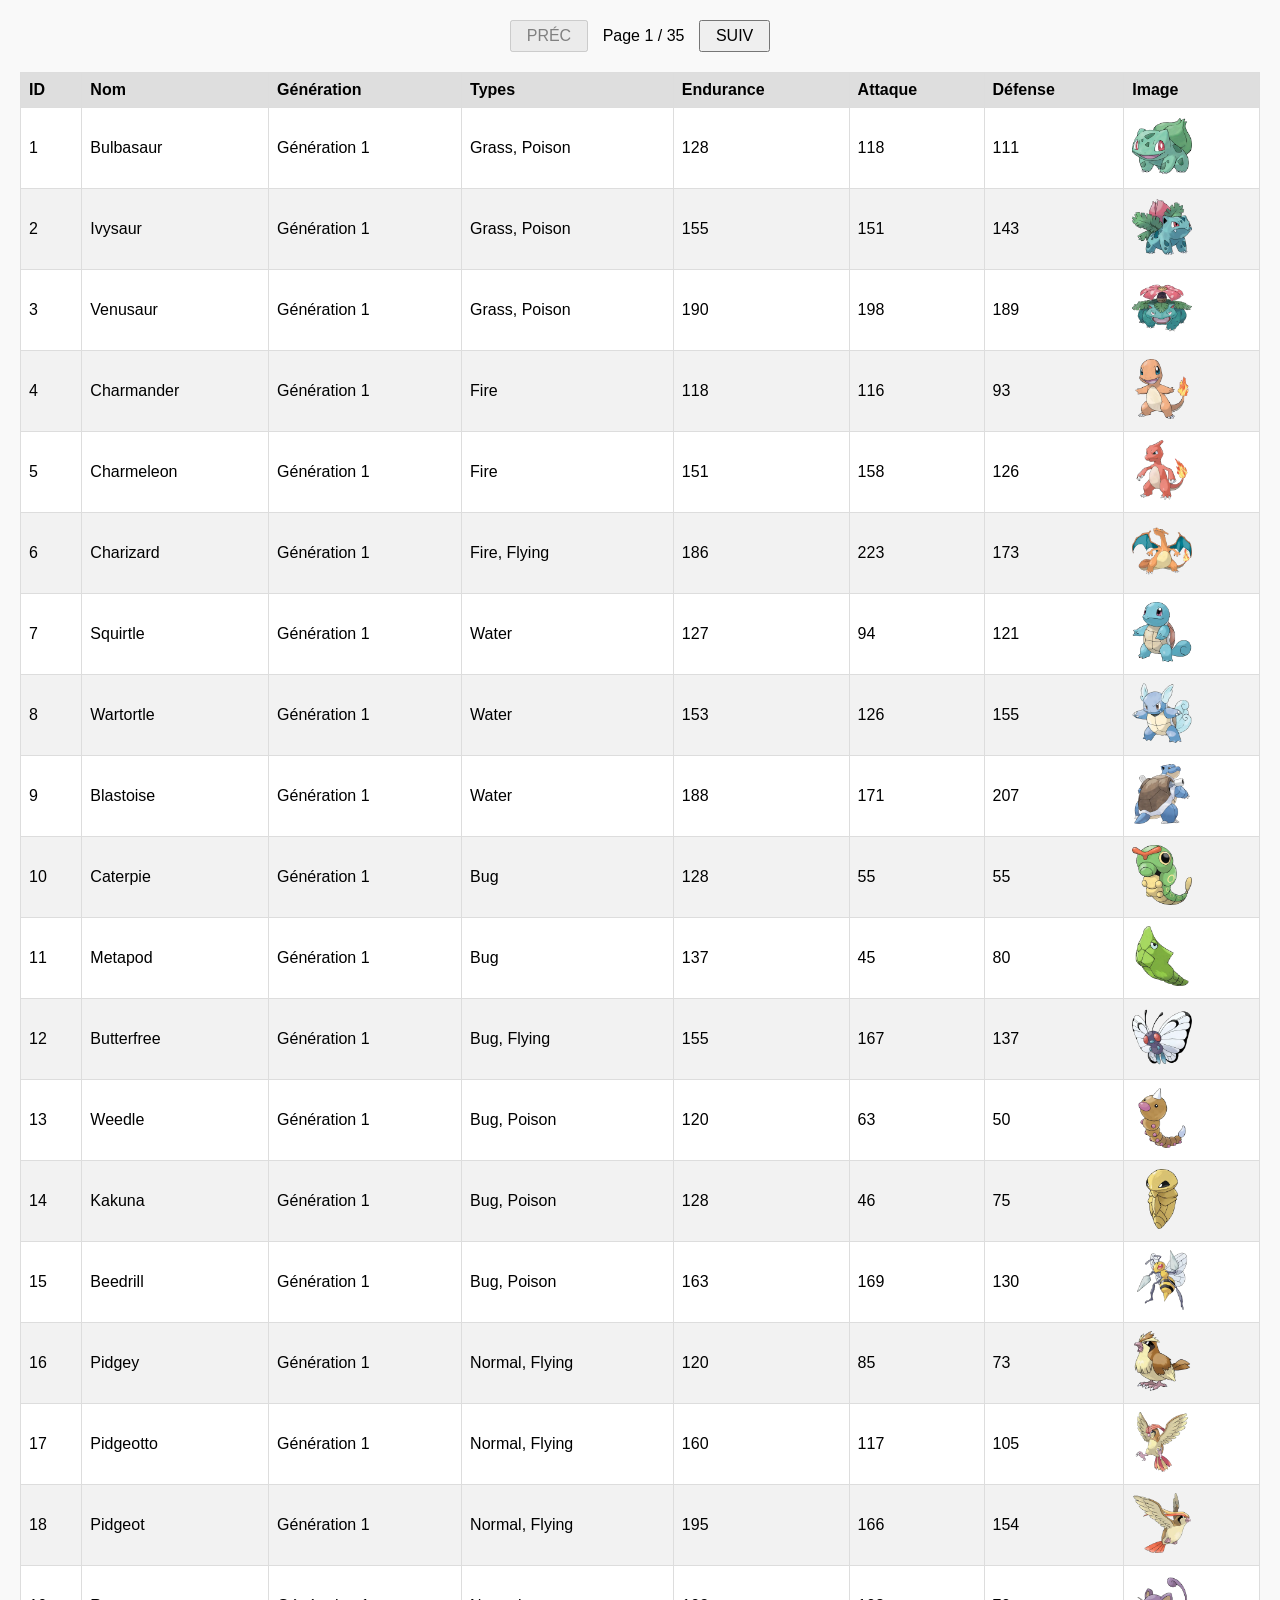
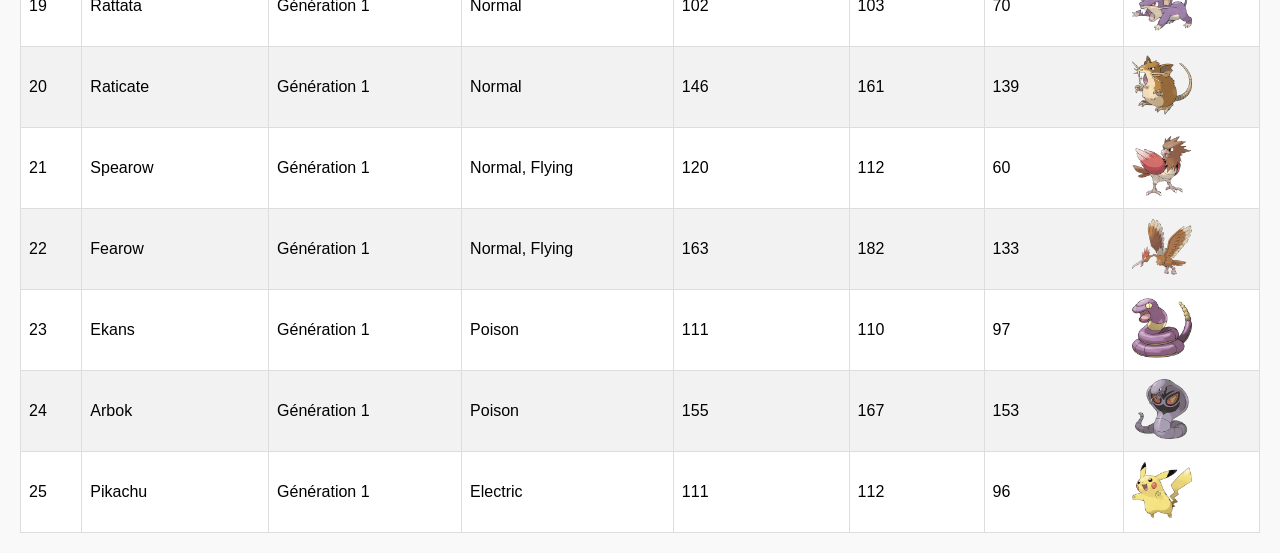
==== html/index.html @ 612dcb6c "finish pagination + details" ====
<!DOCTYPE html>
<html lang="fr">
<head>
    <meta charset="UTF-8">
    <meta name="viewport" content="width=device-width, initial-scale=1.0">
    <title>Pokédex</title>
    <link rel="stylesheet" href="style.css">
</head>
<body>
    <div id="pagination-controls">
        <button id="btn-prec">PRÉC</button>
        <span id="page-info">Page <span id="current-page">1</span> / <span id="total-pages">1</span></span>
        <button id="btn-suiv">SUIV</button>
    </div>
    <table>
        <thead>
            <tr>
                <th>ID</th>
                <th>Nom</th>
                <th>Génération</th>
                <th>Types</th>
                <th>Endurance</th>
                <th>Attaque</th>
                <th>Défense</th>
                <th>Image</th>
            </tr>
        </thead>
        <tbody id="pokemon-table-body">
        </tbody>
    </table>

    <div id="overlay" style="display:none;">
        <div id="detail-popup">
            <button id="btn-fermer">X</button>
            <div id="detail-contenu"></div>
        </div>
    </div>

    <div id="image-popup" style="display:none;">
        <img id="image-popup-img" src="" alt="">
    </div>

    <script type="module" src="js/script.js"></script>
</body>
</html>
---- html/style.css ----
body {
    font-family: Arial, Helvetica, sans-serif;
    margin: 20px;
    background-color: #f9f9f9;
}

h1 {
    text-align: center;
}

#pagination-controls {
    text-align: center;
    margin-bottom: 20px;
}

button {
    padding: 5px 15px;
    font-size: 16px;
    margin: 0 10px;
    cursor: pointer;
}

button:disabled {
    cursor: not-allowed;
    color: grey;
}

table {
    width: 100%;
    border-collapse: collapse;
    background-color: white;
    margin: 0 auto;
}

th, td {
    border: 1px solid #ddd;
    padding: 8px;
    text-align: left;
}

th {
    background-color: #dedede;
    font-weight: bold;
}

tr:nth-child(even) {
    background-color: #f2f2f2;
}

tr:hover {
    background-color: #e8f4f8;
}

td img {
    width: 60px;
    height: auto;
}

tbody tr {
    cursor: pointer;
}

#overlay {
    position: fixed;
    top: 0;
    left: 0;
    width: 100%;
    height: 100%;
    background-color: rgba(0, 0, 0, 0.5);
    display: flex;
    justify-content: center;
    align-items: center;
    z-index: 100;
}

#detail-popup {
    background-color: white;
    padding: 25px;
    border-radius: 5px;
    width: 500px;
    max-height: 80vh;
    overflow-y: auto;
    position: relative;
}

#btn-fermer {
    position: absolute;
    top: 10px;
    right: 10px;
    background-color: #cc0000;
    color: white;
    border: none;
    font-size: 14px;
    cursor: pointer;
    padding: 3px 8px;
}

#detail-contenu h2 {
    margin-top: 0;
}

#detail-contenu table {
    width: 100%;
    margin-top: 10px;
}

#detail-contenu img {
    width: 150px;
    display: block;
    margin: 10px auto;
}

#image-popup {
    position: fixed;
    z-index: 200;
    pointer-events: none;
    background-color: white;
    border: 2px solid #333;
    padding: 5px;
    border-radius: 5px;
}

#image-popup img {
    width: 300px;
    height: auto;
}
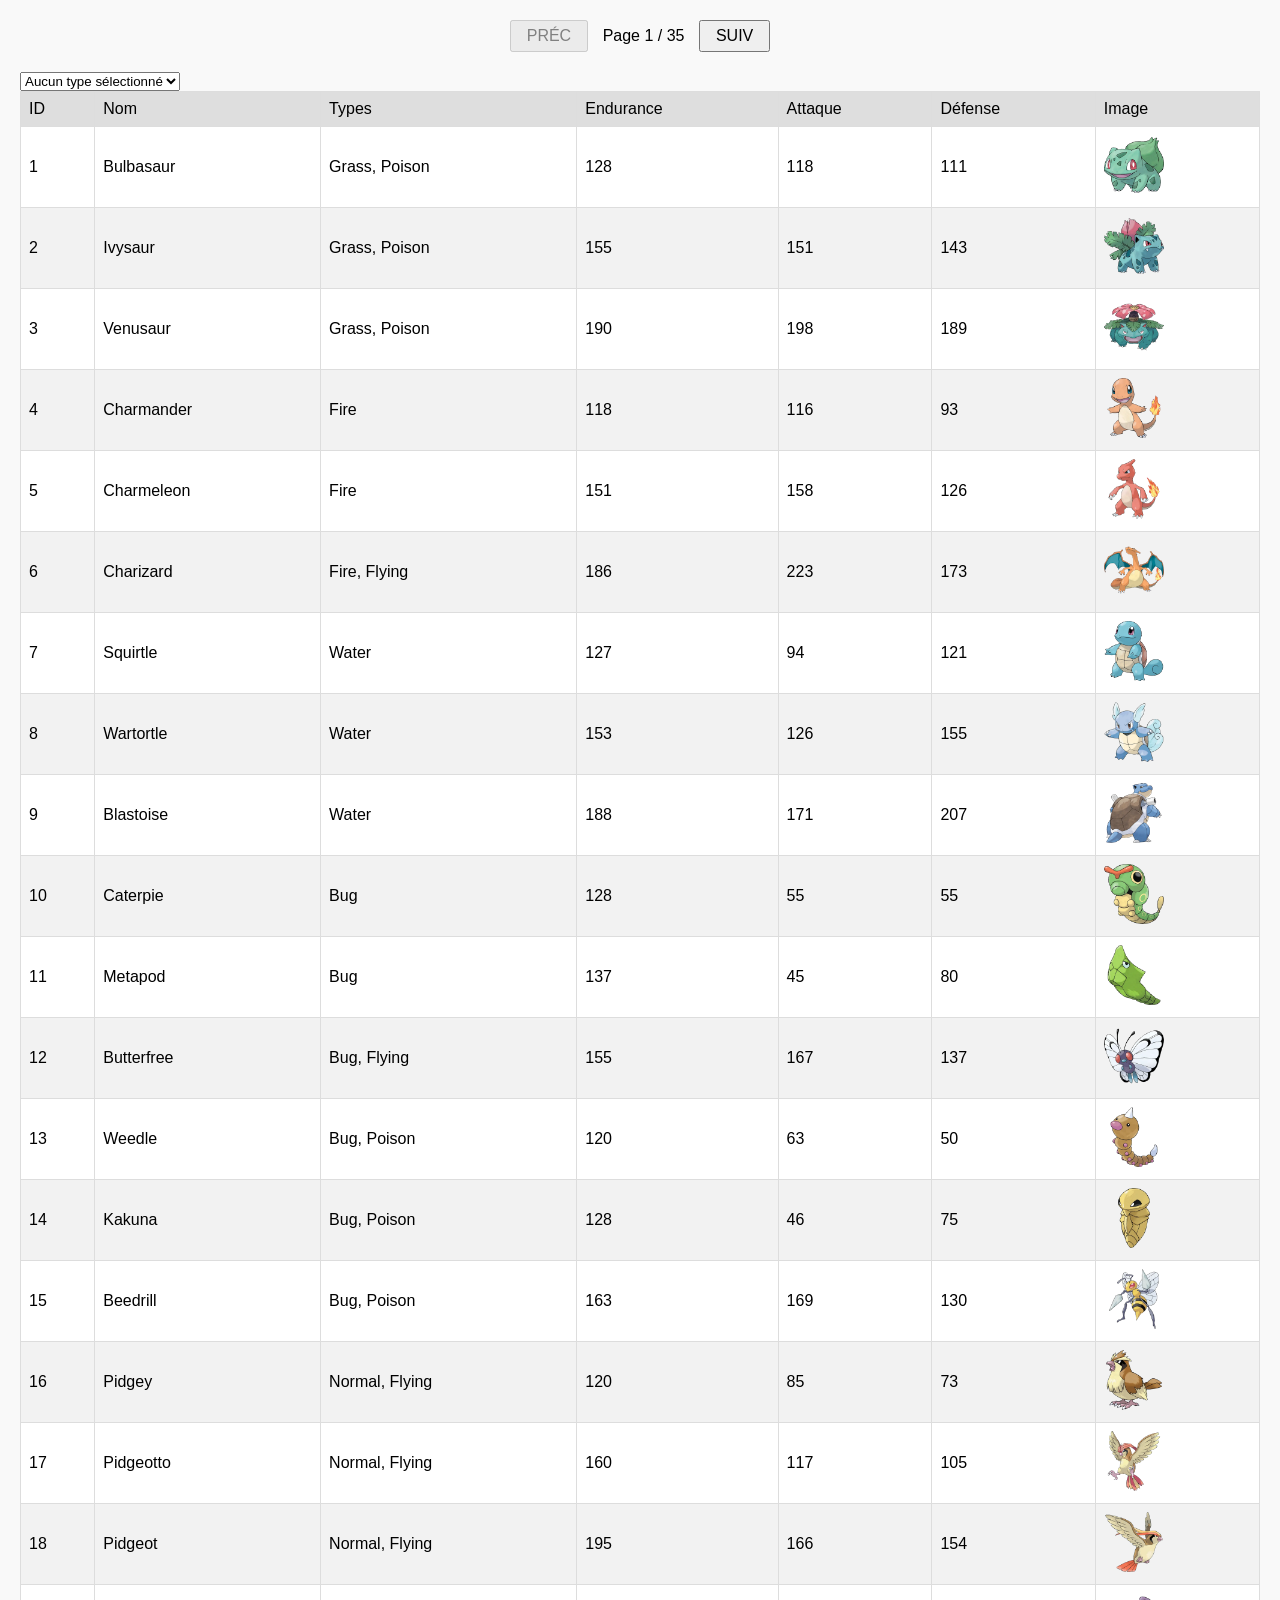
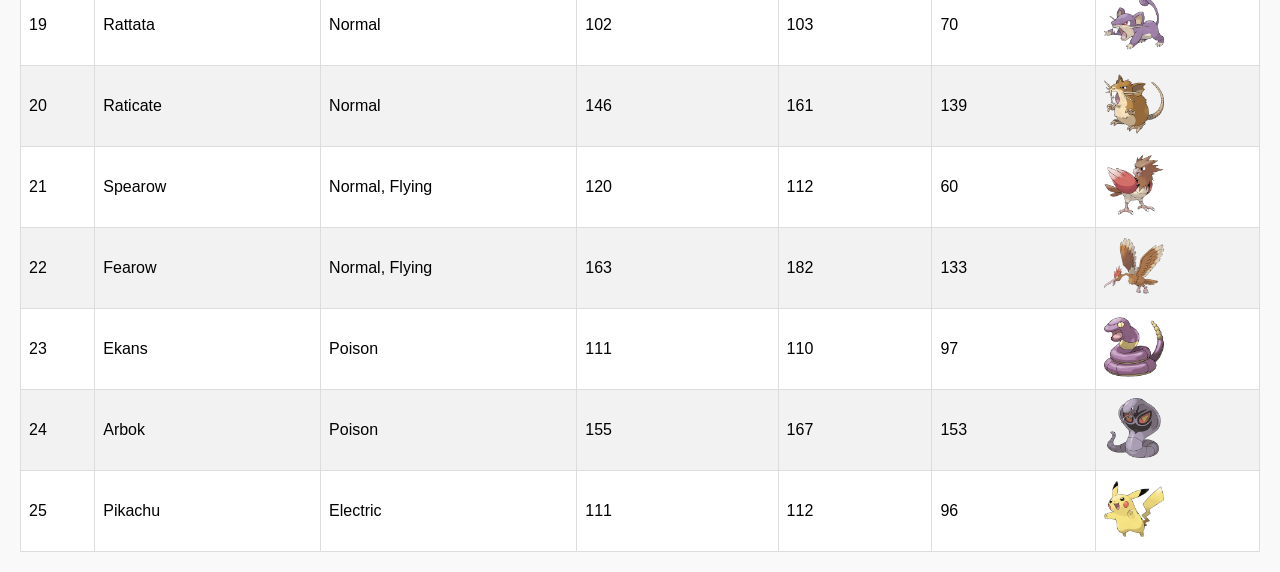
==== commit 682a52eb: "Trier et début du filtrage" ====
--- a/html/index.html
+++ b/html/index.html
@@ -12,17 +12,22 @@
         <span id="page-info">Page <span id="current-page">1</span> / <span id="total-pages">1</span></span>
         <button id="btn-suiv">SUIV</button>
     </div>
-    <table>
+    <div id="filtrage">
+        <select name="type" id="type">
+            <option value="">Aucun type sélectionné</option>
+            
+        </select>
+    </div>
+    <table id="mainTable">
         <thead>
             <tr>
-                <th>ID</th>
-                <th>Nom</th>
-                <th>Génération</th>
-                <th>Types</th>
-                <th>Endurance</th>
-                <th>Attaque</th>
-                <th>Défense</th>
-                <th>Image</th>
+                <th data-nomColonne="_id_pokemon">ID</th>
+                <th data-nomColonne="_nom_pokemon">Nom</th>
+                <th data-nomColonne="_types_pokemon">Types</th>
+                <th data-nomColonne="_stamina_pokemon">Endurance</th>
+                <th data-nomColonne="_base_attaque_pokemon">Attaque</th>
+                <th data-nomColonne="_base_defense_pokemon">Défense</th>
+                <th class="no-sort">Image</th>
             </tr>
         </thead>
         <tbody id="pokemon-table-body">
--- a/html/style.css
+++ b/html/style.css
@@ -40,6 +40,28 @@
 
 th {
     background-color: #dedede;
+    font-weight: normal;
+    cursor: pointer;
+}
+
+th.sorted
+{
+    font-weight: bold;
+}
+
+th.sorted::after
+{
+    content: " ↓";
+    display: inline;
+    color: inherit;
+    font-weight: bold;
+}
+
+th.asc::after
+{
+    content: " ↑";
+    display: inline;
+    color: inherit;
     font-weight: bold;
 }
 
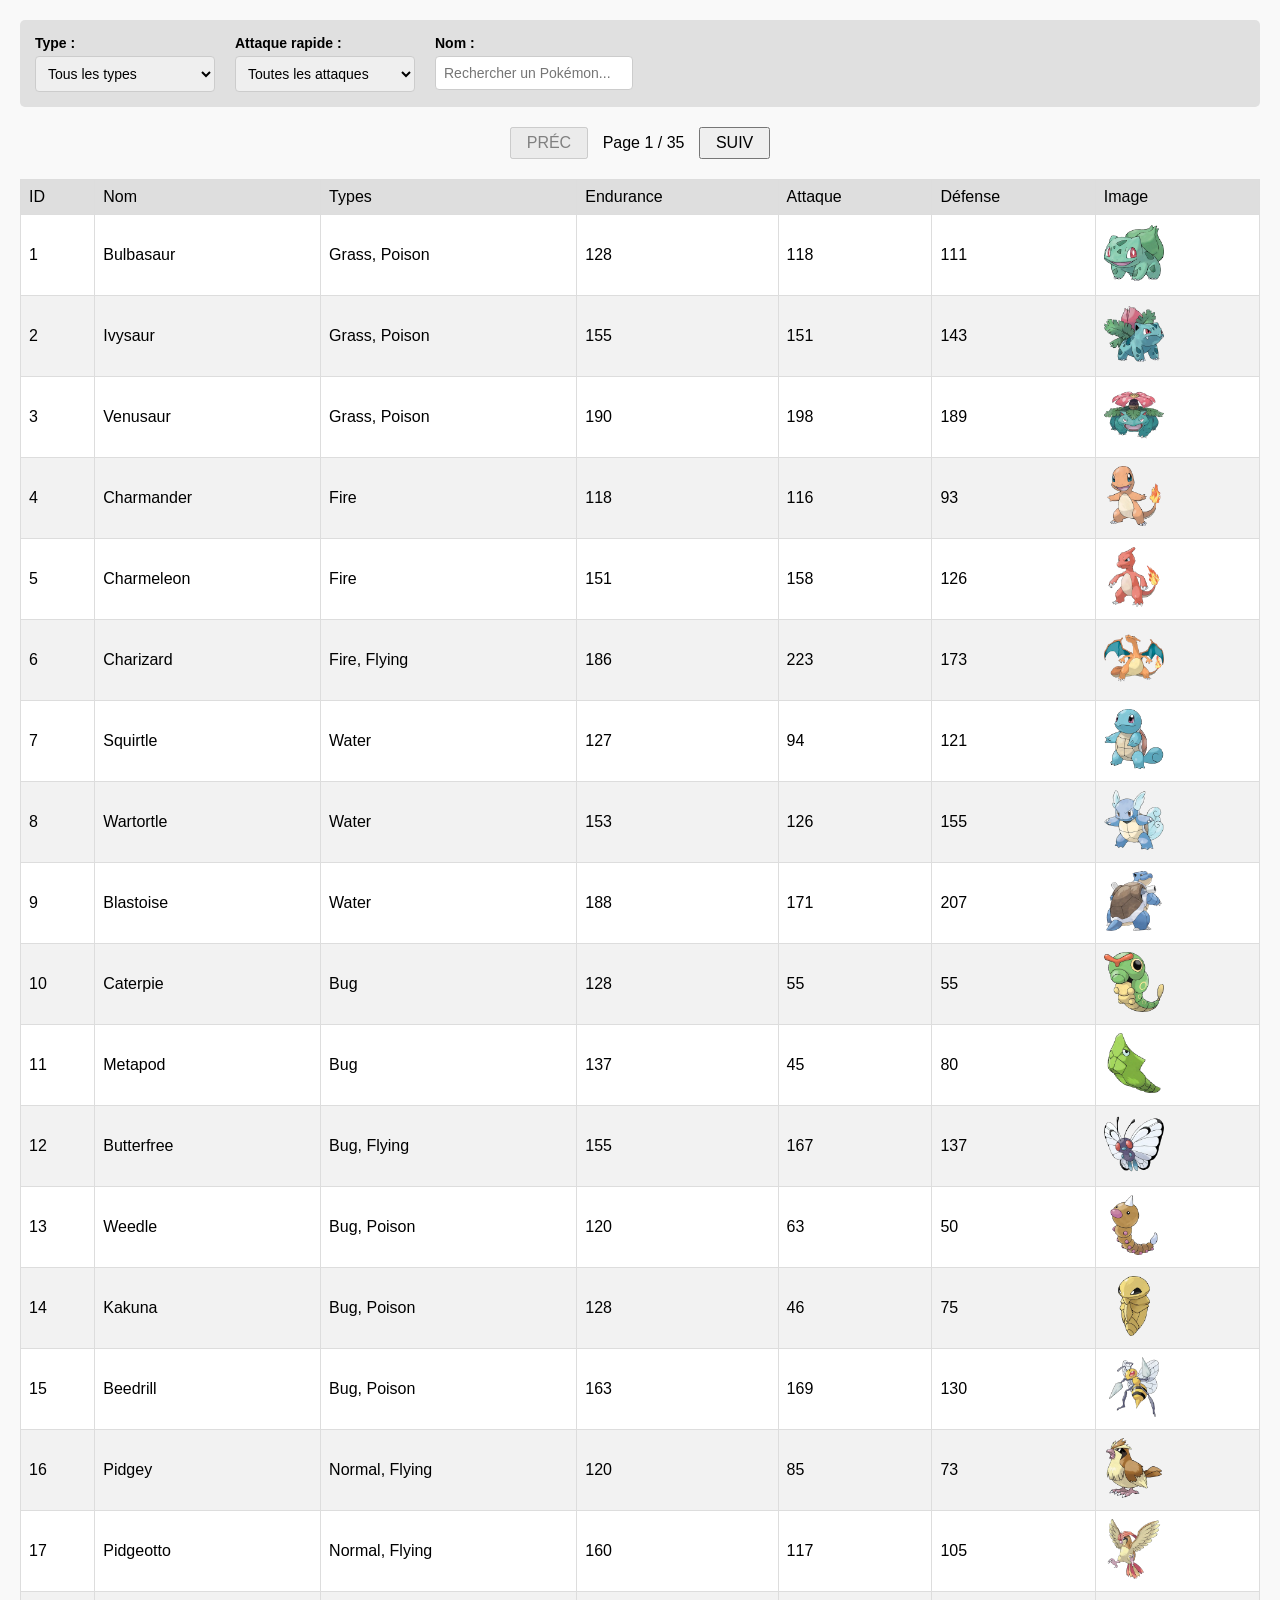
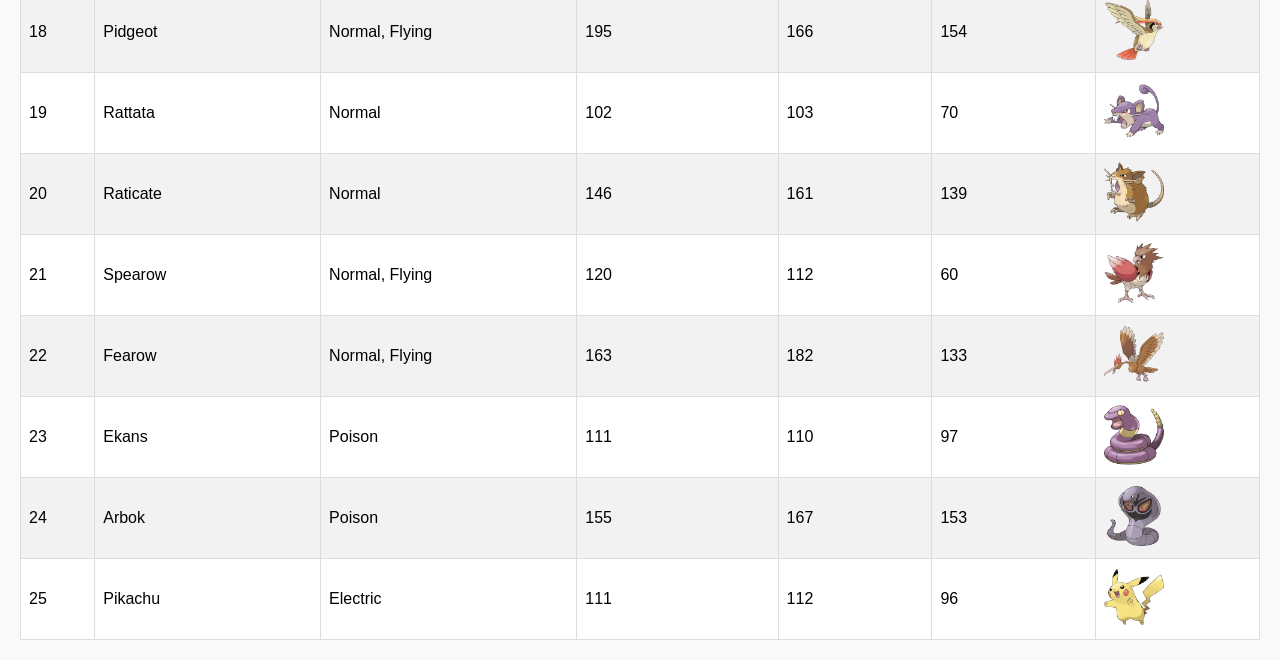
==== commit ca36a697: "Filtrage et Tris OP" ====
--- a/html/index.html
+++ b/html/index.html
@@ -7,17 +7,31 @@
     <link rel="stylesheet" href="style.css">
 </head>
 <body>
+    <div id="filtrage">
+        <div class="filtre-group">
+            <label for="type">Type :</label>
+            <select id="type-filter">
+                <option value="">Tous les types</option>
+            </select>
+        </div>
+        <div class="filtre-group">
+            <label for="attaque-rapide">Attaque rapide :</label>
+            <select id="attaque-rapide-filter">
+                <option value="">Toutes les attaques</option>
+            </select>
+        </div>
+        <div class="filtre-group">
+            <label for="nom-filter">Nom :</label>
+            <input type="text" id="nom-filter" placeholder="Rechercher un Pokémon...">
+        </div>
+    </div>
+
     <div id="pagination-controls">
         <button id="btn-prec">PRÉC</button>
         <span id="page-info">Page <span id="current-page">1</span> / <span id="total-pages">1</span></span>
         <button id="btn-suiv">SUIV</button>
     </div>
-    <div id="filtrage">
-        <select name="type" id="type">
-            <option value="">Aucun type sélectionné</option>
-            
-        </select>
-    </div>
+
     <table id="mainTable">
         <thead>
             <tr>
@@ -47,4 +61,4 @@
 
     <script type="module" src="js/script.js"></script>
 </body>
-</html>
+</html>
--- a/html/style.css
+++ b/html/style.css
@@ -82,6 +82,35 @@
     cursor: pointer;
 }
 
+#filtrage {
+    display: flex;
+    gap: 20px;
+    margin-bottom: 20px;
+    padding: 15px;
+    background-color: #e0e0e0;
+    border-radius: 5px;
+    flex-wrap: wrap;
+}
+
+.filtre-group {
+    display: flex;
+    flex-direction: column;
+    gap: 5px;
+}
+
+.filtre-group label {
+    font-weight: bold;
+    font-size: 14px;
+}
+
+.filtre-group select, .filtre-group input {
+    padding: 8px;
+    border-radius: 4px;
+    border: 1px solid #ccc;
+    font-size: 14px;
+    min-width: 180px;
+}
+
 #overlay {
     position: fixed;
     top: 0;
@@ -145,4 +174,4 @@
 #image-popup img {
     width: 300px;
     height: auto;
-}
+}
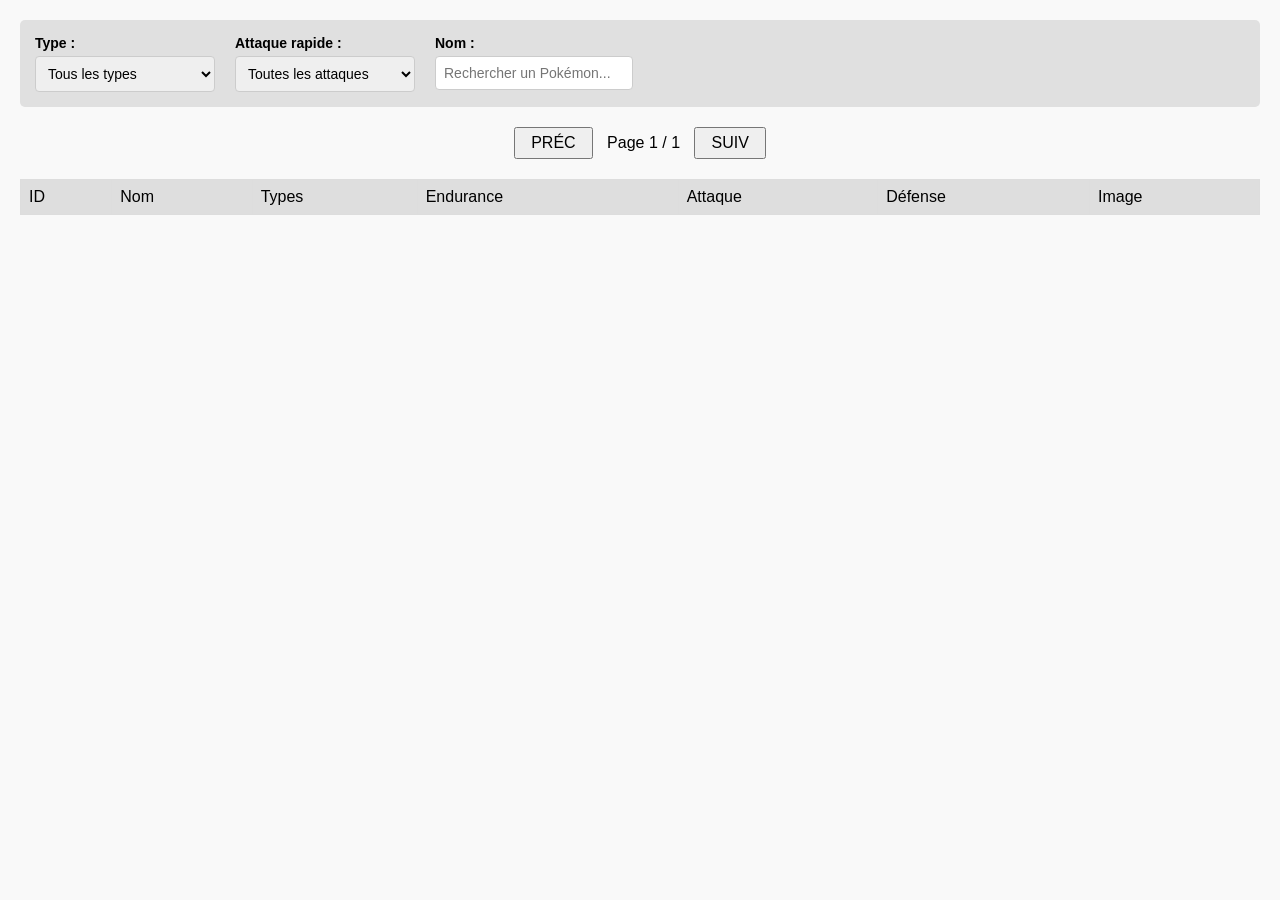
==== commit 709869f2: "Structure bonne et enfin j'ai trouvé pourquoi la page html de test de marchait pas sans type, mtn c'" ====
--- a/html/index.html
+++ b/html/index.html
@@ -5,6 +5,17 @@
     <meta name="viewport" content="width=device-width, initial-scale=1.0">
     <title>Pokédex</title>
     <link rel="stylesheet" href="style.css">
+    <script src="../data/pokemons.js"></script>
+    <script src="../data/pokemon_types.js"></script>
+    <script src="../data/pokemon_moves.js"></script>
+    <script src="../data/fast_moves.js"></script>
+    <script src="../data/charged_moves.js"></script>
+    <script src="../data/type_effectiveness.js"></script>
+    
+    <!-- Puis les classes (dans l'ordre des dépendances) -->
+    <script src="../data/class_attack.js"></script>
+    <script src="../data/class_type.js"></script>
+    <script src="../data/class_pokemon.js"></script>
 </head>
 <body>
     <div id="filtrage">
